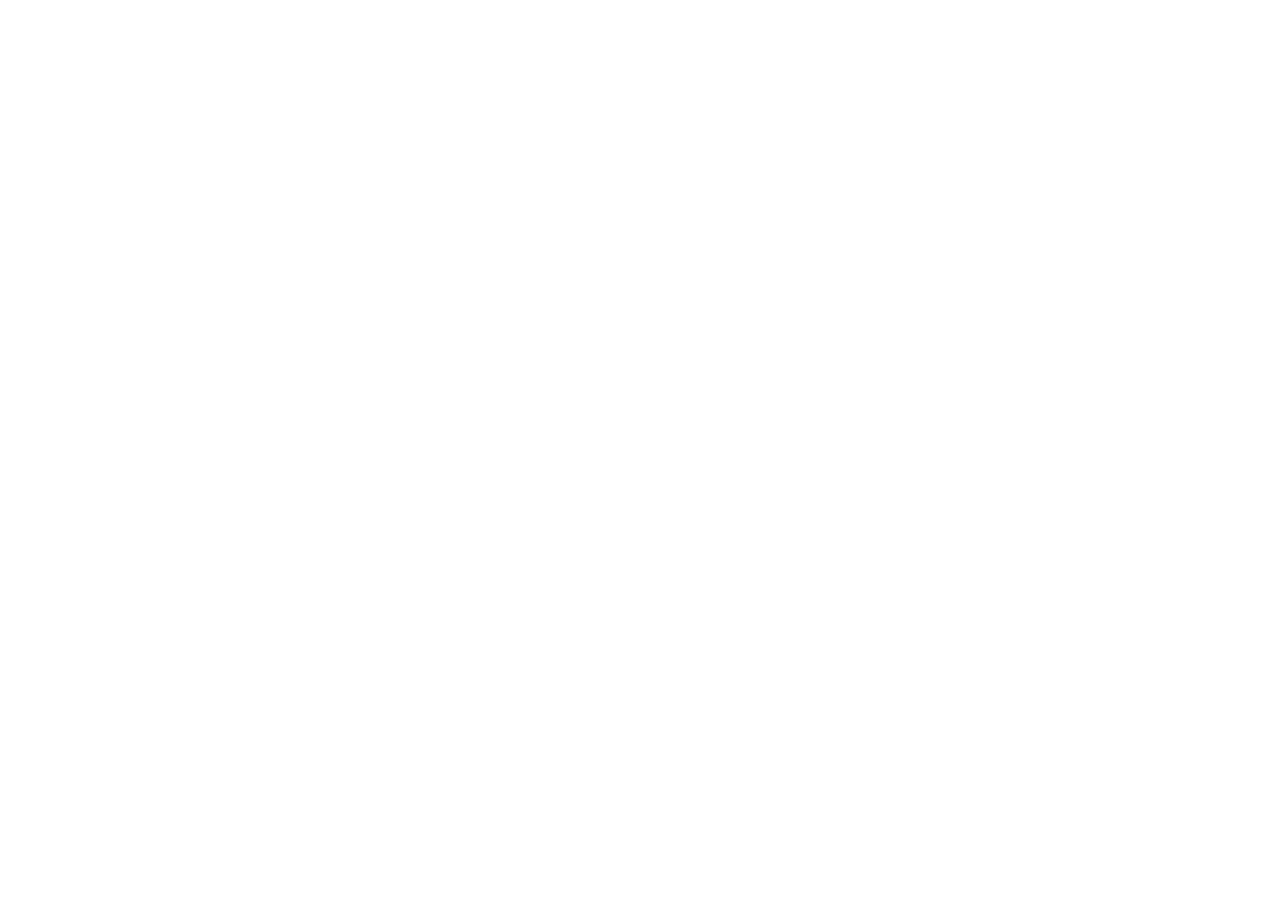
==== formulario.html @ aafcf1f5 "finalizo pagina de servicios" ====
<!DOCTYPE html>
<html lang="en">
  <head>
    <meta charset="UTF-8" />
    <meta http-equiv="X-UA-Compatible" content="IE=edge" />
    <meta name="viewport" content="width=device-width, initial-scale=1.0" />
    <title>formulario</title>
  </head>
  <body></body>
</html>
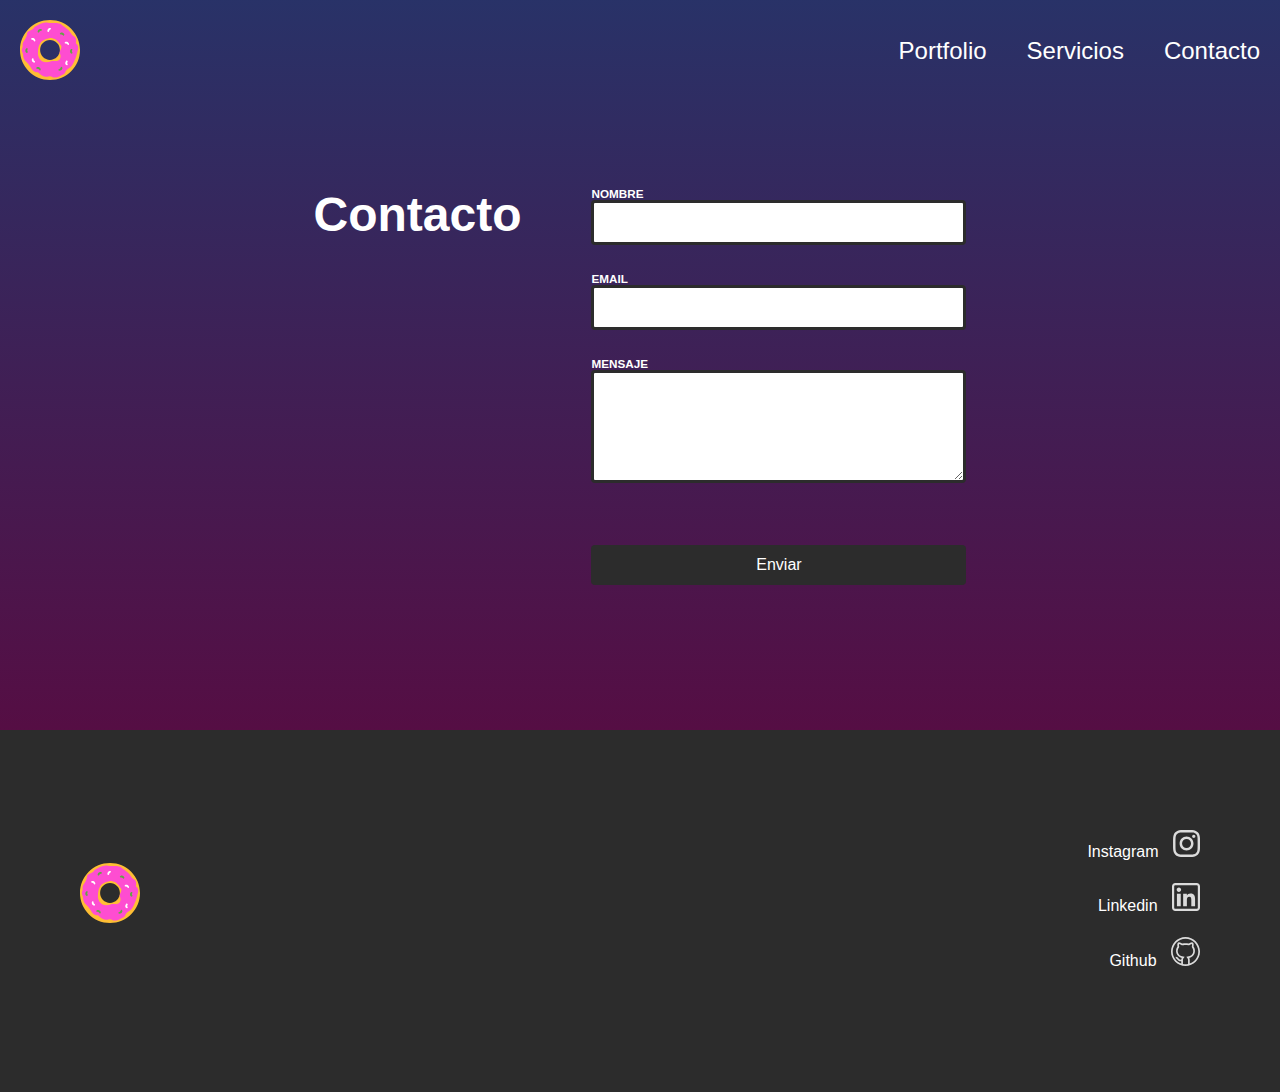
==== commit 134b8ae5: "Finalizo portfolio web para la carrera de APX" ====
--- a/formulario.html
+++ b/formulario.html
@@ -5,6 +5,22 @@
     <meta http-equiv="X-UA-Compatible" content="IE=edge" />
     <meta name="viewport" content="width=device-width, initial-scale=1.0" />
     <title>formulario</title>
+    <link rel="stylesheet" href="./header/index.css" />
+    <link rel="stylesheet" href="./form/index.css" />
+    <link rel="stylesheet" href="./footer/index.css" />
+    <link rel="stylesheet" href="./formulario/index.css" />
+    <script defer src="./header/index.js"></script>
+    <script defer src="./form/index.js"></script>
+    <script defer src="./footer/index.js"></script>
+    <script defer src="./formulario/index.js"></script>
   </head>
-  <body></body>
+  <body>
+    <header class="header">
+      <div class="header-index"></div>
+      <div class="header__container">
+        <div class="form-index"></div>
+      </div>
+    </header>
+    <section class="footer-index"></section>
+  </body>
 </html>
--- a/header/index.css
+++ b/header/index.css
@@ -0,0 +1,80 @@
+.nav {
+  padding: 20px;
+  display: flex;
+  justify-content: space-between;
+  align-items: center;
+  width: 100%;
+}
+.nav__logo {
+  width: 60px;
+  height: 60px;
+}
+.nav__icon-menu {
+  width: 54px;
+  height: 100%;
+  display: flex;
+  justify-content: center;
+  align-items: center;
+}
+@media (min-width: 769px) {
+  .nav__icon-menu {
+    display: none;
+  }
+}
+.nav__icon-open > span {
+  display: block;
+  width: 36px;
+  height: 6px;
+  margin-bottom: 5px;
+  background-color: #fff;
+  border-radius: 3px;
+}
+.nav__items-container {
+  display: none;
+}
+@media (min-width: 769px) {
+  .nav__items-container {
+    display: grid;
+    grid-template-columns: repeat(3, auto);
+    gap: 40px;
+  }
+}
+.nav__item,
+.nav__menu-item {
+  text-decoration: none;
+  font-size: 2.4rem;
+  font-family: "Segoe UI", Tahoma, Verdana, sans-serif;
+  color: #fff;
+}
+.nav__item:hover {
+  transform: scale(1.08, 1.08);
+  color: #ff75f3;
+}
+.nav__menu {
+  display: none;
+  position: absolute;
+  top: 0;
+  left: 0;
+  right: 0;
+  bottom: 0;
+  background-color: #000;
+  overflow: auto;
+}
+.nav__icon {
+  text-align: right;
+  padding: 20px;
+}
+.nav__icon-close {
+  font-size: 4rem;
+  color: #fff;
+}
+.nav__menu-content {
+  height: 70%;
+  display: flex;
+  flex-direction: column;
+  justify-content: space-around;
+  align-items: center;
+}
+.nav__menu-item {
+  font-size: 4.8rem;
+}
--- a/form/index.css
+++ b/form/index.css
@@ -0,0 +1,66 @@
+.contacto {
+  color: #fff;
+  padding: 65px 20px;
+  display: flex;
+  flex-direction: column;
+  align-items: center;
+}
+@media (min-width: 900px) {
+  .contacto {
+    flex-direction: row;
+    justify-content: center;
+  }
+}
+.contacto__title,
+.contacto__label,
+.contacto__input,
+.contacto__submit-btn {
+  font-family: "Segoe UI", Tahoma, Verdana, sans-serif;
+}
+.contacto__title {
+  font-size: 3.2rem;
+  margin: 0 0 35px;
+}
+@media (min-width: 900px) {
+  .contacto__title {
+    font-size: 4.8rem;
+    flex-direction: row;
+    justify-content: center;
+    align-self: flex-start;
+    margin-right: 70px;
+  }
+}
+.contacto__label {
+  margin: 0;
+  text-align: left;
+}
+.contacto__form {
+  width: 100%;
+  max-width: 375px;
+}
+.contacto__input {
+  width: 100%;
+  height: 45px;
+  margin-bottom: 27px;
+  border: 3px solid #2c2c2c;
+  border-radius: 4px;
+}
+.contacto__input-msj {
+  height: 113px;
+  margin-bottom: 60px;
+}
+.contacto__submit-btn {
+  background-color: #2c2c2c;
+  font-size: 1.6rem;
+  color: #fff;
+  border: none;
+  border-radius: 4px;
+  width: 100%;
+  padding: 11px 0;
+  margin-bottom: 60px;
+}
+@media (min-width: 900px) {
+  .contacto__submit-btn:hover {
+    cursor: pointer;
+  }
+}
--- a/footer/index.css
+++ b/footer/index.css
@@ -0,0 +1,37 @@
+.footer {
+  background-color: #2c2c2c;
+  padding: 100px 80px;
+  display: flex;
+  flex-direction: column;
+  justify-content: center;
+  align-items: center;
+}
+@media (min-width: 769px) {
+  .footer {
+    flex-direction: row;
+    justify-content: space-between;
+  }
+}
+.footer__logo {
+  height: 60px;
+  width: 60px;
+  margin-bottom: 36px;
+}
+.footer__social-container {
+}
+@media (min-width: 769px) {
+  .footer__social-container {
+    text-align: right;
+  }
+}
+.footer__social {
+  font-family: "Segoe UI", Tahoma, Verdana, sans-serif;
+  display: block;
+  text-decoration: none;
+  font-size: 1.6rem;
+  color: #fff;
+  margin-bottom: 22px;
+}
+.footer__social-img {
+  margin-left: 10px;
+}
--- a/formulario/index.css
+++ b/formulario/index.css
@@ -0,0 +1,32 @@
+* {
+  box-sizing: border-box;
+}
+body {
+  margin: 0;
+  font-family: "Segoe UI", Tahoma, Verdana, sans-serif;
+  background-color: #000;
+}
+html {
+  font-size: 10px;
+}
+.header {
+  width: 100%;
+}
+@media (min-width: 769px) {
+  .header {
+    background: linear-gradient(
+      to bottom,
+      rgba(78, 96, 199, 0.52),
+      rgba(117, 19, 93, 0.73)
+    );
+  }
+}
+.header__container {
+  padding: 20px;
+  text-align: center;
+}
+@media (min-width: 769px) {
+  .header__container {
+    text-align: left;
+  }
+}
